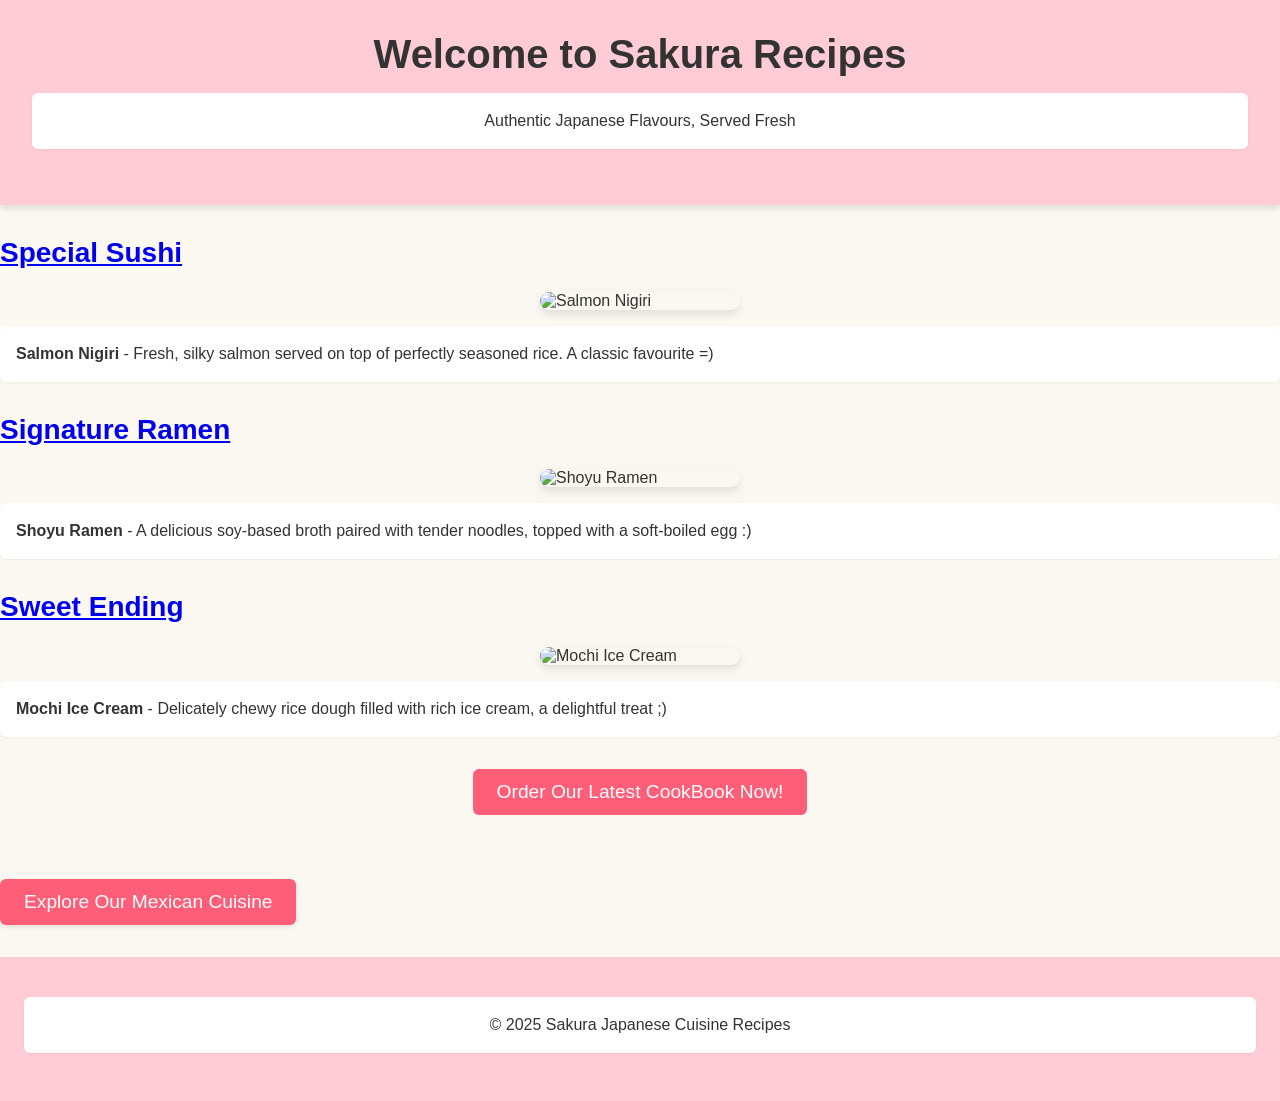
==== index.html @ b32f65d4 "Add files via upload upload of Ali M part of website design. Includes index, script and style files " ====
<!DOCTYPE html>
<html lang="en">
<head>
  <meta charset="UTF-8" />
  <meta name="viewport" content="width=device-width, initial-scale=1.0"/>
  <title>Sakura Japanese Menu</title>
  <link rel="stylesheet" href="style.css" />
</head>
<body>
  <header>
    <h1>Welcome to Sakura Recipes</h1>
    <p>Authentic Japanese Flavours, Served Fresh</p>
  </header>

  <main>
    <section class="menu">
      <h2><a href="salmon-nigiri.html">Special Sushi</a></h2>
      <img src="images/salmon-nigiri.jpg" alt="Salmon Nigiri" class="food-photo" />
      <p><strong>Salmon Nigiri</strong> - Fresh, silky salmon served on top of perfectly seasoned rice. A classic favourite =)</p>

      <h2><a href="shoyu-ramen.html">Signature Ramen</a></h2>
      <img src="images/shoyu-ramen.jpg" alt="Shoyu Ramen" class="food-photo" />
      <p><strong>Shoyu Ramen</strong> - A delicious soy-based broth paired with tender noodles, topped with a soft-boiled egg :)</p>

      <h2><a href="mochi-ice-cream.html">Sweet Ending</a></h2>
      <img src="images/mochi-ice-cream.jpg" alt="Mochi Ice Cream" class="food-photo" />
      <p><strong>Mochi Ice Cream</strong> - Delicately chewy rice dough filled with rich ice cream, a delightful treat ;)</p>
    </section>

    <button id="order-btn">Order Our Latest CookBook Now!</button>

   
    <a href="mexican-cuisine.html" class="button-link">Explore Our Mexican Cuisine</a>
  </main>

  <footer>
    <p>&copy; 2025 Sakura Japanese Cuisine Recipes</p>
  </footer>

  <script src="script.js"></script>
</body>
</html>
---- style.css ----
body {
  font-family: 'Arial', sans-serif;
  background-color: #faf8f0;
  color: #333;
  margin: 0;
  padding: 0;
}

header {
  background-color: #ffccd5;
  text-align: center;
  padding: 2rem;
  box-shadow: 0 4px 6px rgba(0,0,0,0.1);
}

h1 {
  margin: 0;
  font-size: 2.5rem;
}

h2 {
  color: #d6336c;
  margin-top: 2rem;
  font-size: 1.75rem;
}

p {
  background: #fff;
  padding: 1rem;
  border-radius: 6px;
  box-shadow: 0 1px 3px rgba(0,0,0,0.05);
  font-size: 1rem;
  line-height: 1.5;
  margin-bottom: 1.5rem;
}

button {
  display: block;
  margin: 2rem auto;
  padding: 0.75rem 1.5rem;
  background-color: #ff5e78;
  color: white;
  border: none;
  border-radius: 6px;
  font-size: 1.2rem;
  cursor: pointer;
}

button:hover {
  background-color: #e64960;
}

footer {
  text-align: center;
  padding: 1.5rem;
  background-color: #ffccd5;
}

.button-link {
  display: inline-block;
  margin: 2rem auto;
  padding: 0.75rem 1.5rem;
  background-color: #ff5e78;
  color: white;
  text-decoration: none; /* removes the underline */
  border-radius: 6px;
  font-size: 1.2rem;
  text-align: center;
  cursor: pointer;
  box-shadow: 0 2px 5px rgba(0,0,0,0.1);
}

.button-link:hover {
  background-color: #e64960;
}

.food-photo {
  width: 100%;
  max-width: 200px;
  height: auto;
  display: block;
  margin: 1rem auto;
  border-radius: 10px;
  box-shadow: 0 4px 8px rgba(0,0,0,0.1);
}
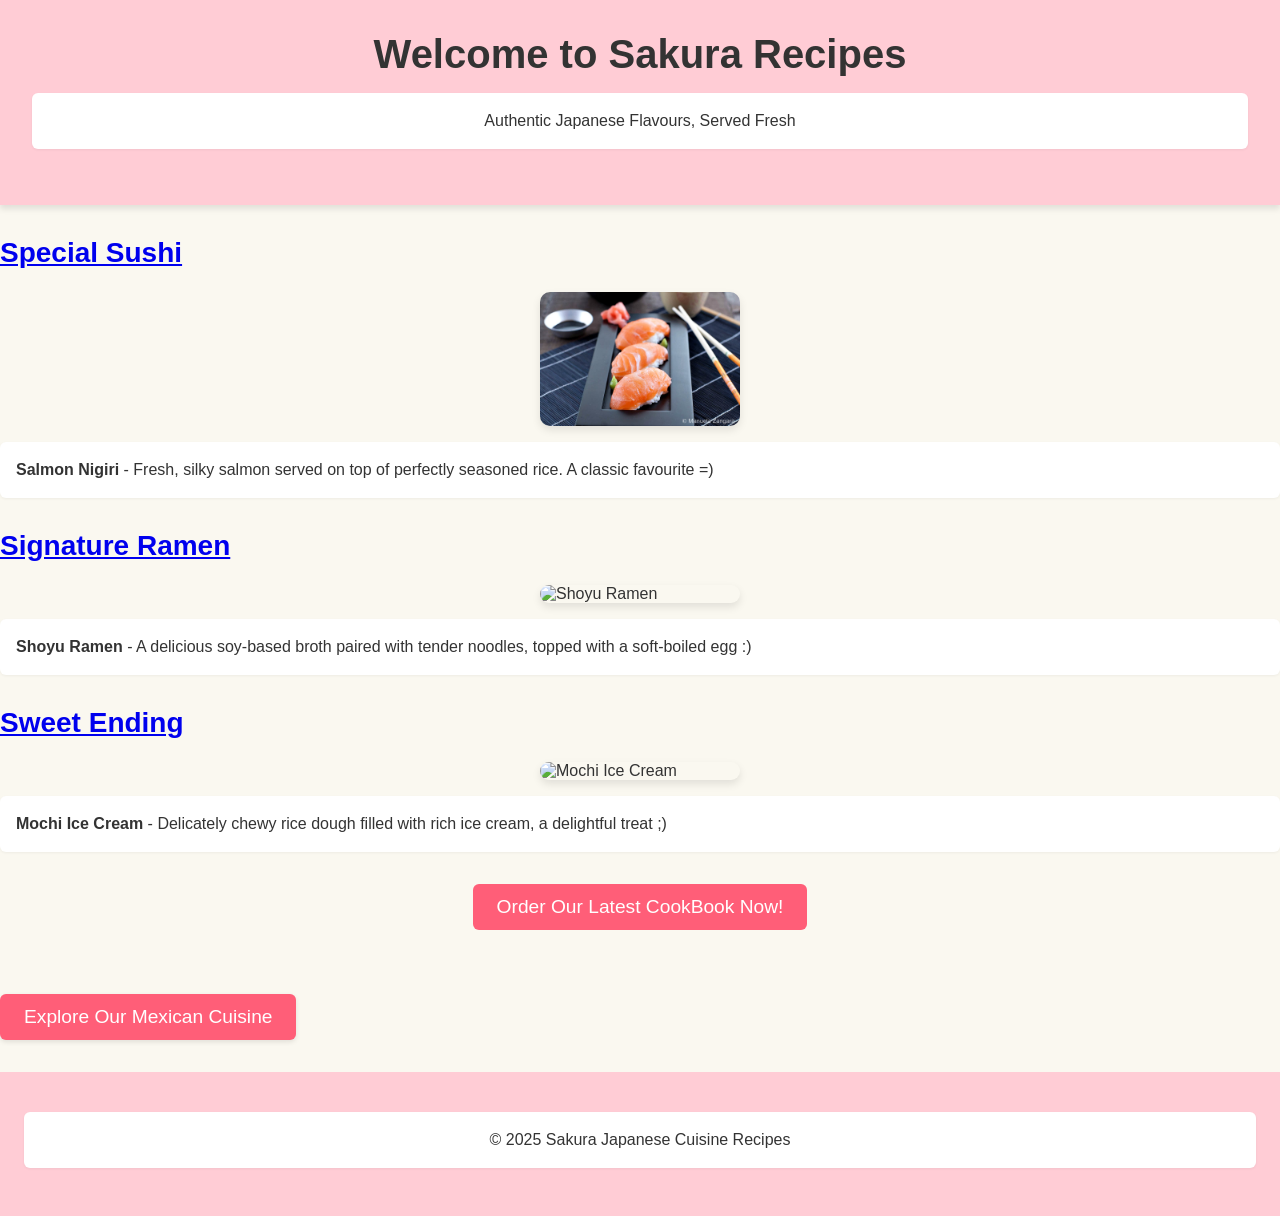
==== commit d3e268a6: "Update index.html" ====
--- a/index.html
+++ b/index.html
@@ -15,7 +15,7 @@
   <main>
     <section class="menu">
       <h2><a href="salmon-nigiri.html">Special Sushi</a></h2>
-      <img src="images/salmon-nigiri.jpg" alt="Salmon Nigiri" class="food-photo" />
+      <img src="salmon-nigiri.jpg" alt="Salmon Nigiri" class="food-photo" />
       <p><strong>Salmon Nigiri</strong> - Fresh, silky salmon served on top of perfectly seasoned rice. A classic favourite =)</p>
 
       <h2><a href="shoyu-ramen.html">Signature Ramen</a></h2>
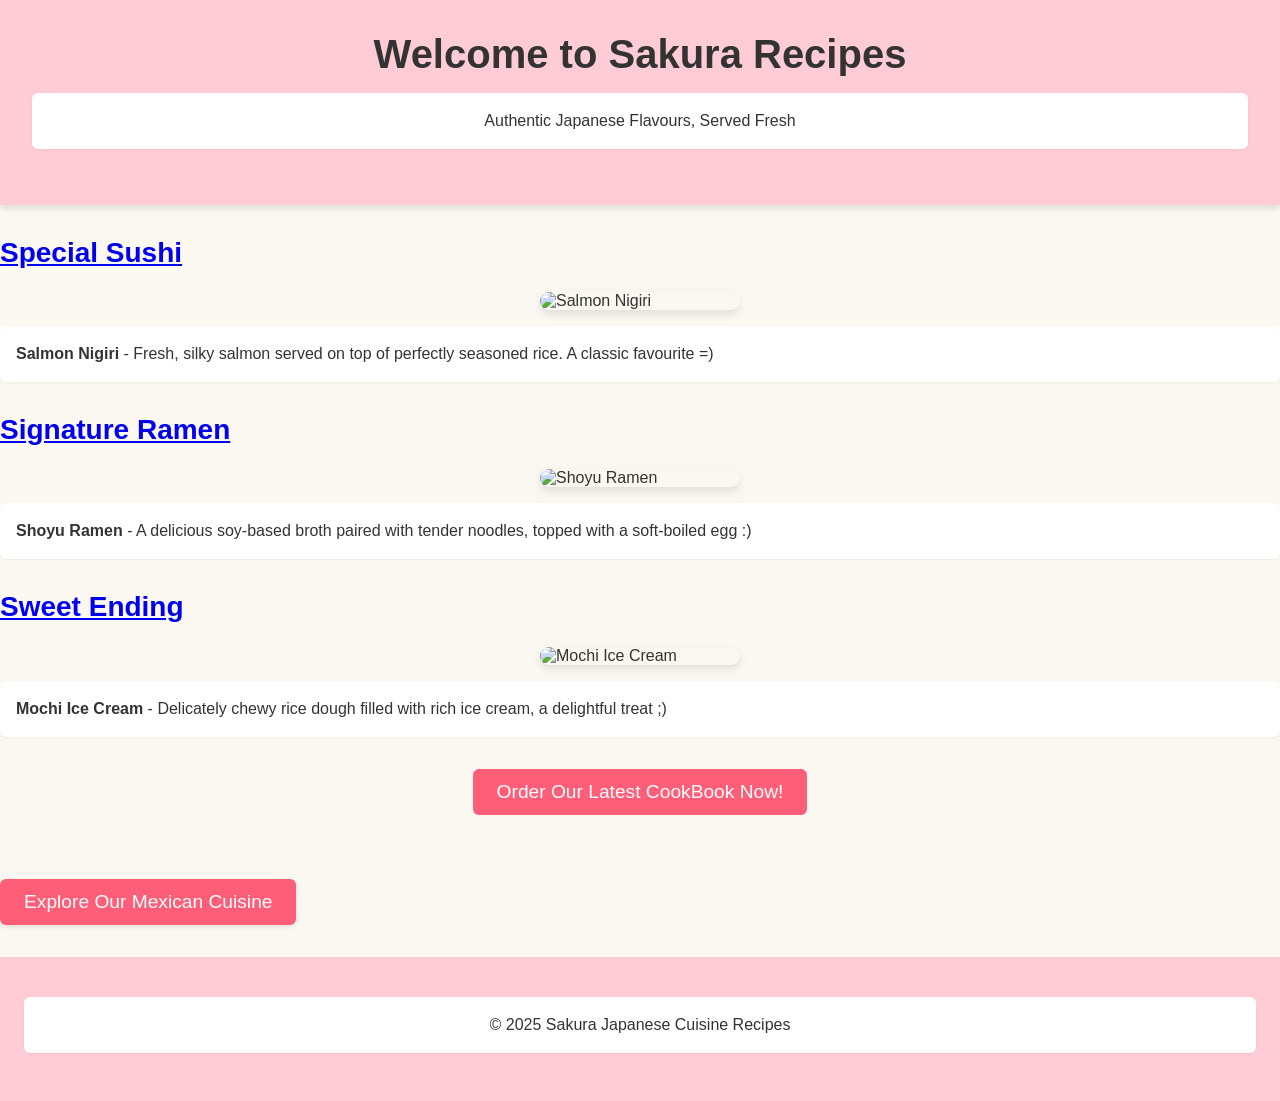
==== commit 29e3b69f: "Update index.html" ====
--- a/index.html
+++ b/index.html
@@ -15,7 +15,7 @@
   <main>
     <section class="menu">
       <h2><a href="salmon-nigiri.html">Special Sushi</a></h2>
-      <img src="salmon-nigiri.jpg" alt="Salmon Nigiri" class="food-photo" />
+      <img src="images/salmon-nigiri.jpg" alt="Salmon Nigiri" class="food-photo" />
       <p><strong>Salmon Nigiri</strong> - Fresh, silky salmon served on top of perfectly seasoned rice. A classic favourite =)</p>
 
       <h2><a href="shoyu-ramen.html">Signature Ramen</a></h2>
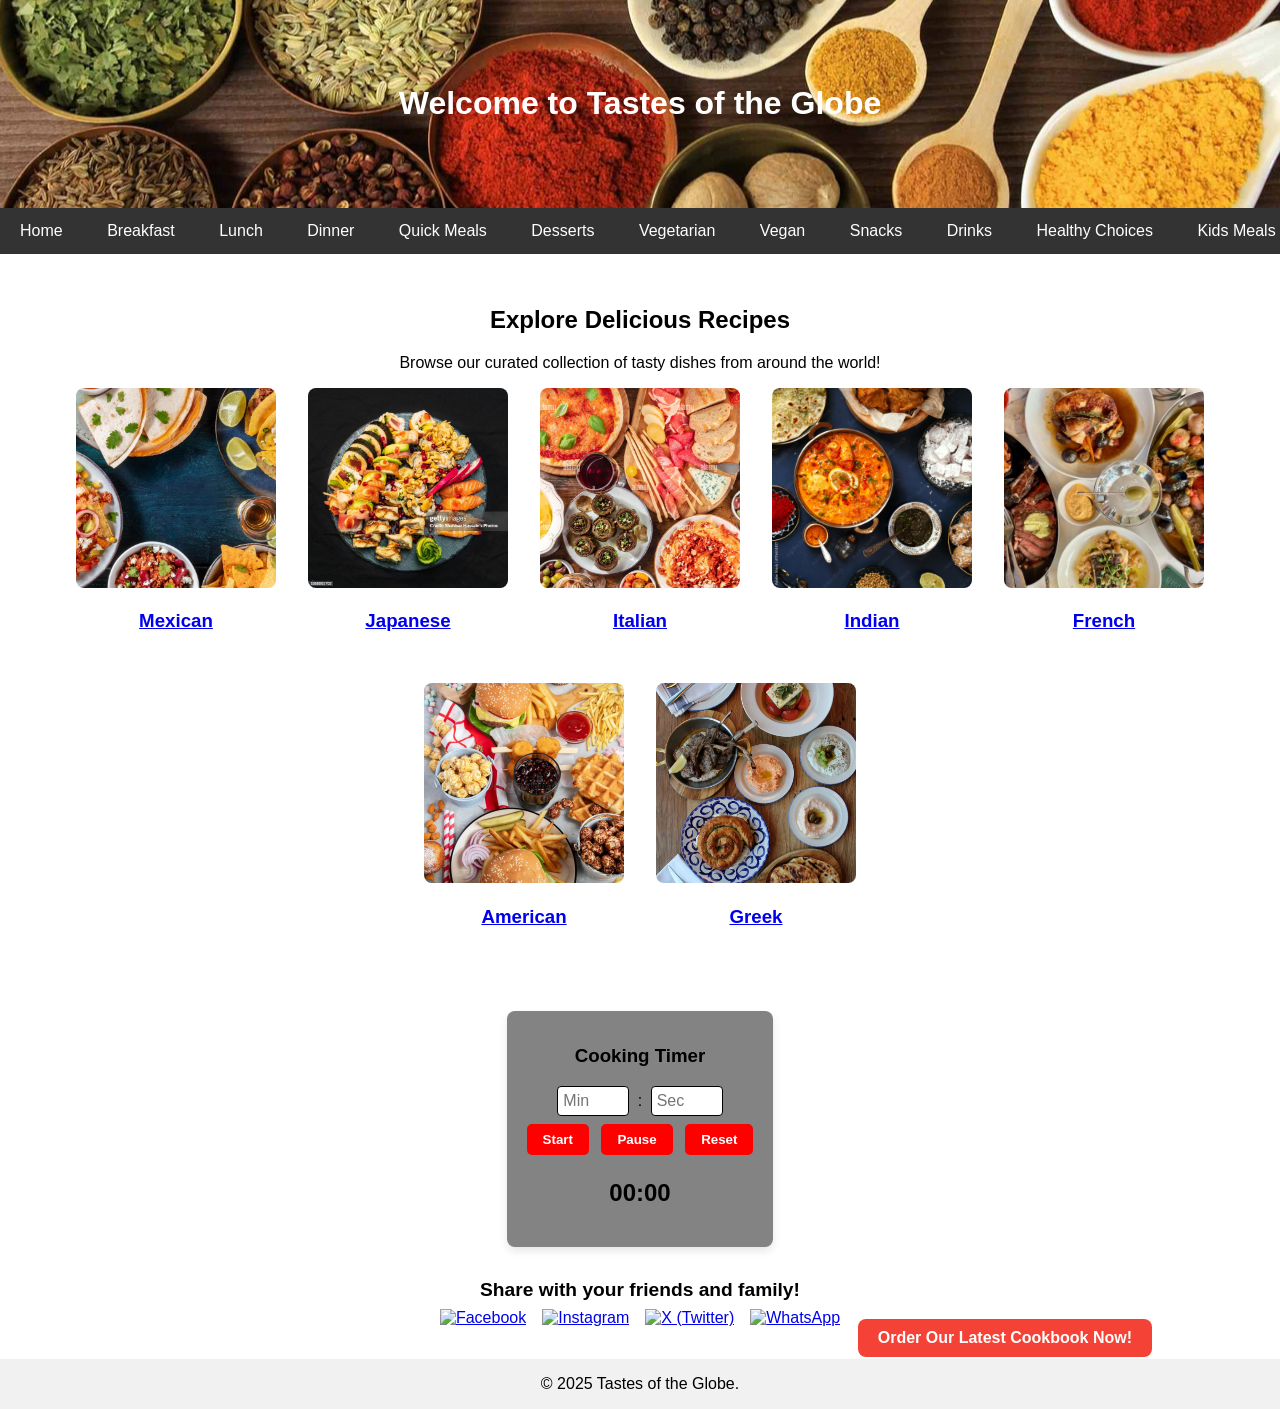
==== commit 503b1df4: "Add files via upload" ====
--- a/index.html
+++ b/index.html
@@ -1,42 +1,126 @@
 <!DOCTYPE html>
 <html lang="en">
 <head>
-  <meta charset="UTF-8" />
-  <meta name="viewport" content="width=device-width, initial-scale=1.0"/>
-  <title>Sakura Japanese Menu</title>
-  <link rel="stylesheet" href="style.css" />
+  <meta charset="UTF-8">
+  <meta name="viewport" content="width=device-width, initial-scale=1.0">
+  <meta charset="UTF-8">
+  <meta name="viewport" content="width=device-width, initial-scale=1.0">
+  <title>Tastes of the Globe</title>
+  <link rel="stylesheet" href="index-style.css">
+  <title>Tastes of the Globe</title> 
 </head>
 <body>
-  <header>
-    <h1>Welcome to Sakura Recipes</h1>
-    <p>Authentic Japanese Flavours, Served Fresh</p>
-  </header>
 
-  <main>
-    <section class="menu">
-      <h2><a href="salmon-nigiri.html">Special Sushi</a></h2>
-      <img src="images/salmon-nigiri.jpg" alt="Salmon Nigiri" class="food-photo" />
-      <p><strong>Salmon Nigiri</strong> - Fresh, silky salmon served on top of perfectly seasoned rice. A classic favourite =)</p>
+<header>
+  <h1>Welcome to Tastes of the Globe</h1>
+</header>
 
-      <h2><a href="shoyu-ramen.html">Signature Ramen</a></h2>
-      <img src="images/shoyu-ramen.jpg" alt="Shoyu Ramen" class="food-photo" />
-      <p><strong>Shoyu Ramen</strong> - A delicious soy-based broth paired with tender noodles, topped with a soft-boiled egg :)</p>
+<nav>
+  <a href="index.html">Home</a>
+  <a href="#">Breakfast</a>
+  <a href="#">Lunch</a>
+  <a href="#">Dinner</a>
+  <a href="#">Quick Meals</a>
+  <a href="#">Desserts</a>
+  <a href="#">Vegetarian</a>
+  <a href="#">Vegan</a>
+  <a href="#">Snacks</a>
+  <a href="#">Drinks</a>
+  <a href="#">Healthy Choices</a>
+  <a href="#">Kids Meals</a>
+</nav>
 
-      <h2><a href="mochi-ice-cream.html">Sweet Ending</a></h2>
-      <img src="images/mochi-ice-cream.jpg" alt="Mochi Ice Cream" class="food-photo" />
-      <p><strong>Mochi Ice Cream</strong> - Delicately chewy rice dough filled with rich ice cream, a delightful treat ;)</p>
-    </section>
+<div class="main-content">
+  <h2>Explore Delicious Recipes</h2>
+  <p>Browse our curated collection of tasty dishes from around the world!</p>
 
-    <button id="order-btn">Order Our Latest CookBook Now!</button>
+  <div class="categories">
+    <div class="category">
+      <a href="mexican.html">
+        <img src="mexican.jpg" alt="Mexican Food">
+        <h3>Mexican</h3>
+      </a>
+    </div>    
+    <div class="category">
+      <a href="japanese.html">
+        <img src="japanese.jpg" alt="Japanese Food">
+        <h3>Japanese</h3>
+      </a>
+    </div>
+    <div class="category">
+      <a href="italian.html">
+        <img src="italian.jpg" alt="Italian Food">
+        <h3>Italian</h3>
+      </a>
+    </div>
+    <div class="category">
+    <a href="indian.html">
+      <img src="indian.jpg" alt="Indian Food">
+      <h3>Indian</h3>
+    </a>
+    </div>
+    <div class="category">
+    <a href="french.html">
+      <img src="french.jpeg" alt="French Food">
+      <h3>French</h3>
+    </a>
+    </div>
+    <div class="category">
+    <a href="american.html">
+      <img src="american.webp" alt="American Food">
+      <h3>American</h3>
+    </a>
+    </div>
+    <div class="category">
+    <a href="greek.html">
+      <img src="greek.webp" alt="Greek Food">
+      <h3>Greek</h3>
+    </a>
+    </div>
+  </div>
+</div>
 
-   
-    <a href="mexican-cuisine.html" class="button-link">Explore Our Mexican Cuisine</a>
-  </main>
+<div id="cooking-timer">
+  <h3>Cooking Timer</h3>
+  <input type="number" id="minutes" placeholder="Min" min="0"> :
+  <input type="number" id="seconds" placeholder="Sec" min="0">
+  <div>
+    <button onclick="startTimer()">Start</button>
+    <button onclick="pauseTimer()">Pause</button>
+    <button onclick="resetTimer()">Reset</button>
+  </div>
+  <p id="countdown">00:00</p>
+</div>
 
-  <footer>
-    <p>&copy; 2025 Sakura Japanese Cuisine Recipes</p>
-  </footer>
+<div class="social-section">
+  <p class="social-text">Share with your friends and family!</p>
+  <div class="social-bar">
+    <a href="https://www.facebook.com" target="_blank">
+      <img src="https://cdn-icons-png.flaticon.com/512/733/733547.png" alt="Facebook" />
+    </a>
+    <a href="https://www.instagram.com" target="_blank">
+      <img src="https://cdn-icons-png.flaticon.com/512/2111/2111463.png" alt="Instagram" />
+    </a>
+    <a href="https://twitter.com" target="_blank">
+      <img src="https://cdn-icons-png.flaticon.com/512/733/733579.png" alt="X (Twitter)" />
+    </a>
+    <a href="https://www.whatsapp.com" target="_blank">
+      <img src="https://cdn-icons-png.flaticon.com/512/733/733585.png" alt="WhatsApp" />
+    </a>
+  </div>
 
-  <script src="script.js"></script>
+  <a href="#" id="order-btn" class="order-button">Order Our Latest Cookbook Now!</a>
+</div>
+
+<footer>
+  &copy; 2025 Tastes of the Globe.
+</footer>
+
+<audio id="alarm-sound" src="alarm.mp3" loop></audio>
+
+<script src="script.js"></script>
+
 </body>
 </html>
+
+
--- a/index-style.css
+++ b/index-style.css
@@ -0,0 +1,144 @@
+ 
+    body {
+      font-family: Arial, sans-serif;
+      margin: 0;
+      padding: 0;
+    }
+    header {
+      background-image: url('banner.jpg');
+      background-size: cover;
+      background-repeat: repeat-x;
+      background-position: center;
+      color: white;
+      padding: 4rem 1rem;
+      text-align: center;
+    }
+    nav {
+      background-color: #333;
+      overflow-x: auto;
+      white-space: nowrap;
+    }
+    nav a {
+      display: inline-block;
+      color: white;
+      text-align: center;
+      padding: 14px 20px;
+      text-decoration: none;
+    }
+    nav a:hover {
+      background-color: #ddd;
+      color: black;
+    }
+    .main-content {
+      padding: 2rem;
+      text-align: center;
+    }
+    .categories {
+      display: flex;
+      justify-content: center;
+      gap: 2rem;
+      flex-wrap: wrap;
+    }
+    .category {
+      width: 200px;
+    }
+    .category img {
+      width: 100%;
+      border-radius: 8px;
+    }
+    footer {
+      background-color: #f1f1f1;
+      text-align: center;
+      padding: 1rem;
+      margin-top: 2rem;
+    }
+    .social-section {
+      text-align: center;
+      margin-top: 2rem;
+      margin-bottom: 2rem;
+      position: relative;
+    }
+
+    .social-text {
+      font-size: 1.2rem;
+      margin-bottom: 0.5rem;
+      font-weight: bold;
+    }
+
+    .social-bar {
+      display: flex;
+      justify-content: center;
+      gap: 1rem;
+      margin-bottom: 2rem;
+    }
+
+    .social-bar img {
+      width: 25px;
+      height: 25px;
+      transition: transform 0.3s;
+    }
+
+    .social-bar img:hover {
+      transform: scale(1.2);
+    }
+
+    .order-button {
+      position: absolute;
+      right: 10%;
+      bottom: -30px;
+      background-color: #f44336;
+      color: white;
+      padding: 10px 20px;
+      text-decoration: none;
+      border-radius: 8px;
+      font-weight: bold;
+      transition: background-color 0.3s;
+    }
+
+    .order-button:hover {
+      background-color: #ff0000;
+    }
+
+     #cooking-timer {
+      text-align: center;
+      background-color: #838383;
+      padding: 1rem;
+      margin: 2rem auto;
+      border-radius: 8px;
+      width: fit-content;
+      box-shadow: 0 4px 8px rgba(0,0,0,0.1);
+      color: #000000;
+    }
+
+    #cooking-timer input {
+      width: 60px;
+      padding: 5px;
+      font-size: 1rem;
+      margin: 0 0.25rem;
+      border: 1px solid #000000;
+      border-radius: 4px;
+    }
+
+    #cooking-timer button {
+      margin: 0.5rem 0.25rem;
+      padding: 0.5rem 1rem;
+      background-color: #ff0000;
+      border: none;
+      color: white;
+      font-weight: bold;
+      border-radius: 5px;
+      cursor: pointer;
+    }
+
+    #cooking-timer button:hover {
+      background-color: #e64960;
+    }
+
+    #countdown {
+      font-size: 1.5rem;
+      font-weight: bold;
+      margin-top: 1rem;
+    }
+
+
+
